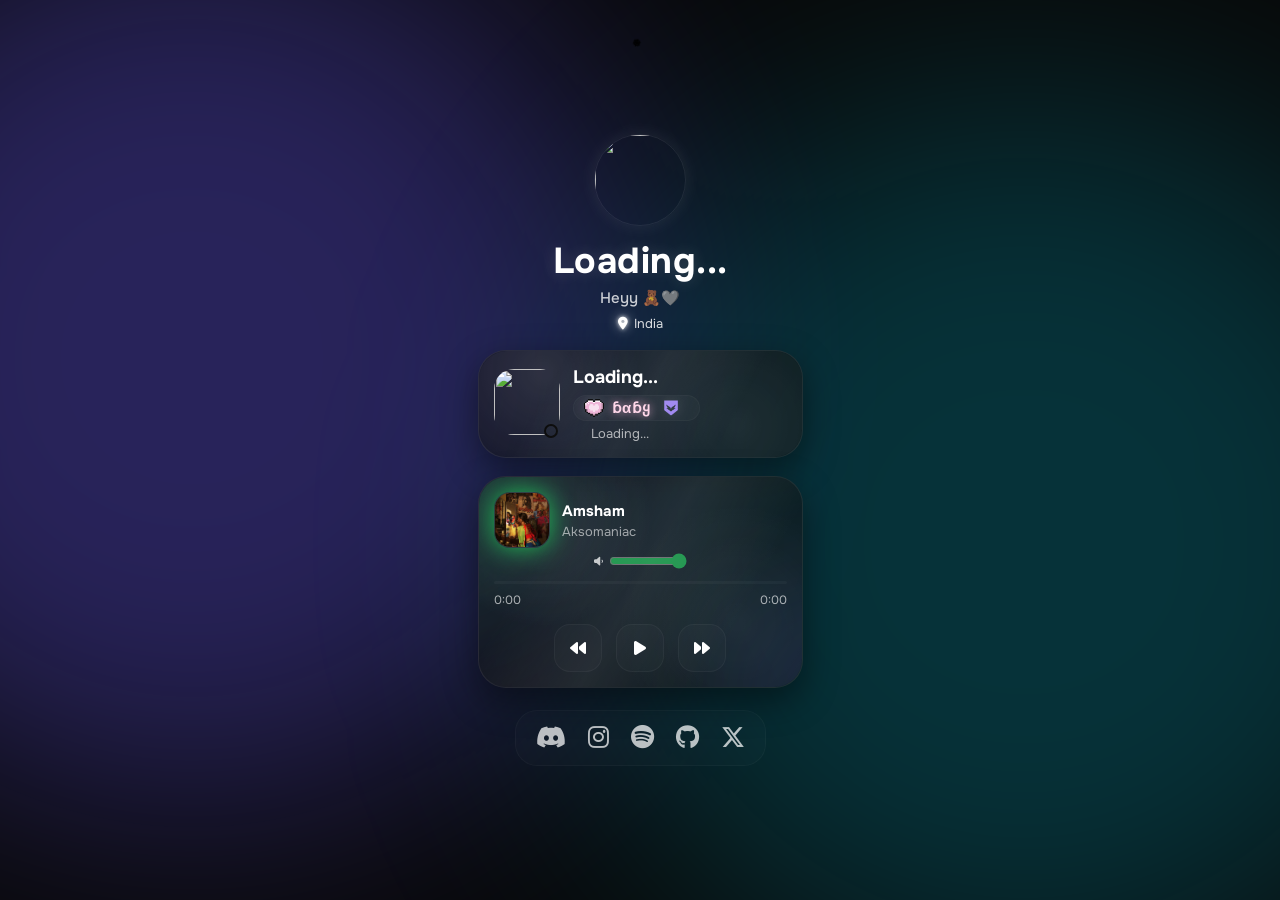
==== index.html @ afe227e6 "Update index.html" ====
<!DOCTYPE html>
<html lang="en">

<head>

<meta charset="UTF-8">

<meta name="viewport"
content="width=device-width, initial-scale=1.0">

<title>Notiee</title>

<link href="https://fonts.googleapis.com/css2?family=Onest:wght@300;400;500;600;700&display=swap" rel="stylesheet">

<link rel="stylesheet"
href="https://cdnjs.cloudflare.com/ajax/libs/font-awesome/6.5.2/css/all.min.css"/>

<style>

/* RESET */

*{
margin:0;
padding:0;
box-sizing:border-box;

font-family:'Onest',sans-serif;

cursor:url("https://r2.guns.lol/7db0ae3b-d0ae-4956-b99d-2abf9045267a.png") 16 16, auto !important;
}

/* BODY */

body{

height:100vh;

overflow:hidden;

display:flex;
justify-content:center;
align-items:center;

background:#080808;

position:relative;

color:white;

}

/* VIDEO */

.bg{

position:absolute;

width:100%;
height:100%;

object-fit:cover;

z-index:-5;

filter:
brightness(1);
contrast(1);
saturate(1.1);

transform:scale(1);

}

/* OVERLAY */

.overlay{

position:absolute;

inset:0;

background:
transparent;

z-index:-4;

}

/* SNOW */

.snow{

position:absolute;

width:100%;
height:100%;

overflow:hidden;

pointer-events:none;

z-index:-3;

}

/* PROFILE */

.profile{

display:flex;
flex-direction:column;
align-items:center;

text-align:center;

animation:fade 0.8s ease;

}

/* AVATAR */

.avatar-wrapper{

position:relative;

display:flex;
justify-content:center;
align-items:center;

}

.avatar{

width:92px;
height:92px;

border-radius:50%;

object-fit:cover;

border:
1px solid rgba(255,255,255,0.08);

box-shadow:
0 0 18px rgba(255,255,255,0.08);

animation:
float 4s ease infinite,
glow 3s ease infinite;

}

/* AVATAR DECORATION */

.avatar-decoration{

position:absolute;

width:145px;

pointer-events:none;

animation:
float 4s ease infinite;

}

/* USERNAME */

h1{

margin-top:12px;

font-size:36px;

font-weight:700;

letter-spacing:0.5px;

text-shadow:
0 0 16px rgba(255,255,255,0.16);

}

/* BIO */

.bio{

margin-top:4px;

font-size:15px;

opacity:0.78;

font-weight:500;

}

/* Location */
.location{
    margin-top:7px;
    font-size:13px;
    display:flex;
    align-items:center;
    justify-content:center;
    gap:6px;
    color:rgba(255,255,255,.85);
}

/* Location icon glow */
.location i{
    color:#ffffff;
    filter:
        drop-shadow(0 0 2px rgba(255,255,255,.8))
        drop-shadow(0 0 6px rgba(255,255,255,.45));
    animation:locationGlow 2.5s ease-in-out infinite;
}
/* GLASS */

.glass{
    margin-top:18px;
    width:325px;
    padding:15px;

    border-radius:28px;

    background: rgba(20,20,20,.55);
border:1px solid rgba(255,255,255,.08);
box-shadow:0 12px 35px rgba(0,0,0,.45);
    transition:.3s ease;
    position:relative;
    overflow:hidden;
}

.glass:hover{
    border-color:rgba(255,255,255,.25);
    background:rgba(255,255,255,.03);
}
/* DISCORD */

.discord{

display:flex;
align-items:center;

gap:13px;

}

/* DISCORD AVATAR */

.discord-avatar-wrap{

position:relative;

}

.discord-avatar-wrap img{

width:66px;
height:66px;

border-radius:20px;

object-fit:cover;

}

/* ONLINE */

.online-dot{

position:absolute;

bottom:2px;
right:2px;

width:14px;
height:14px;

border-radius:50%;

border:
2px solid #080808;

transition:0.3s ease;

}

/* INFO */

.discord-info{

display:flex;
flex-direction:column;

gap:4px;

text-align:left;

}

/* TOP */

.top-line{

display:flex;
align-items:center;

gap:7px;

flex-wrap:wrap;

}

/* USER */

#discordName{

font-size:18px;

font-weight:700;

}

/* STATUS */

#discordStatus{

font-size:13px;

opacity:0.65;

}

/* TAG */

.guild-pill{

display:flex;
align-items:center;
justify-content:center;

height:26px;

padding:
0 10px;

border-radius:999px;

background:
rgba(255,255,255,0.025);

border:
1px solid rgba(255,255,255,0.03);

overflow:hidden;

text-decoration:none;

transition:0.25s ease;

}

.guild-pill:hover{

transform:
translateY(-2px)
scale(1.03);

background:
rgba(255,255,255,0.05);

}

#cursorGlow{
position:fixed;
width:250px;
height:250px;
border-radius:50%;
background:radial-gradient(circle, rgba(255,255,255,.12), transparent 70%);
pointer-events:none;
transform:translate(-50%,-50%);
filter:blur(40px);
z-index:0;
}

/* PNG */

.guild-heart{

height:20px;

width:auto;

object-fit:contain;

filter:
drop-shadow(
0 0 6px rgba(255,255,255,0.14)
);

}

.heart-name{
margin-left:8px;
font-size:15px;
font-weight:600;
color:#ffd4e8;
letter-spacing:.5px;
text-shadow:0 0 10px rgba(255,180,220,.8);
}

/* BADGES */

.badges{

display:flex;
align-items:center;

gap:5px;

}

.badge{

width:18px;
height:18px;

object-fit:contain;

}

/* MUSIC */

.song{

display:flex;
align-items:center;

gap:12px;

}

/* COVER */

.song img{

width:56px;
height:56px;

border-radius:16px;

object-fit:cover;

border:
1px solid rgba(255,255,255,0.05);

}

/* SONG INFO */
.spotify-time{
    display:flex;
    justify-content:space-between;
    align-items:center;
    margin-top:8px;
    font-size:12px;
    color:rgba(255,255,255,.65);
}
.song-info{

text-align:left;

}

.song-info h4{

font-size:15px;

font-weight:700;

}

.song-info p{

font-size:13px;

opacity:0.58;

margin-top:2px;

}

/* AUDIO */

audio{

display:none;

}

/* PROGRESS */

.progress-container{

width:100%;

height:3px;

margin-top:14px;

border-radius:999px;

background:
rgba(255,255,255,0.03);

overflow:hidden;

}

.progress-bar{

width:0%;

height:100%;

background:
rgba(255,255,255,0.75);

border-radius:999px;

transition:0.1s linear;

}

/* BUTTONS */

.music-buttons{

display:flex;
justify-content:center;
align-items:center;

gap:14px;

margin-top:16px;

}

.music-buttons button{

width:48px;
height:48px;

border:none;

border-radius:16px;

background:
rgba(255,255,255,0.02);

border:
1px solid rgba(255,255,255,0.04);

color:white;

font-size:16px;

cursor:pointer;

transition:0.25s ease;

}

.music-buttons button:hover{

transform:
translateY(-2px);

background:
rgba(255,255,255,0.05);

}

/* SOCIALS */

.bottom-socials{

margin-top:22px;

padding:
12px 20px;

border-radius:22px;

background:
rgba(255,255,255,0.015);

border:
1px solid rgba(255,255,255,0.03);

display:flex;
justify-content:center;
align-items:center;

gap:22px;

}

.social{

font-size:24px;

color:white;

opacity:0.72;

transition:0.25s ease;

text-decoration:none;

}

.social:hover{

opacity:1;

transform:
translateY(-3px)
scale(1.05);

}
.aurora{
position:fixed;
inset:0;
z-index:-4;
overflow:hidden;
pointer-events:none;
}

.aurora::before,
.aurora::after{

content:"";

position:absolute;

width:70vw;
height:70vw;

border-radius:50%;

filter:blur(130px);

animation:auroraMove 16s ease-in-out infinite alternate;
}

.aurora::before{
background:#6b5cff55;
left:-20%;
top:-10%;
}

.aurora::after{
background:#00d9ff33;
right:-15%;
bottom:-10%;
animation-delay:8s;
}

@keyframes auroraMove{

0%{
transform:translate(0,0) scale(1);
}

100%{
transform:translate(200px,-120px) scale(1.3);
}

}
/* ANIMATIONS */

@keyframes locationGlow{
    0%,100%{
        filter:
            drop-shadow(0 0 2px rgba(255,255,255,.6))
            drop-shadow(0 0 5px rgba(255,255,255,.35));
    }

    50%{
        filter:
            drop-shadow(0 0 5px rgba(255,255,255,.9))
            drop-shadow(0 0 10px rgba(255,255,255,.6));
    }
}

@keyframes fade{

from{
opacity:0;
transform:translateY(20px);
}

to{
opacity:1;
transform:translateY(0px);
}

}

@keyframes float{

0%{
transform:translateY(0px);
}

50%{
transform:translateY(-3px);
}

100%{
transform:translateY(0px);
}

}

@keyframes glow{

0%{
box-shadow:
0 0 12px rgba(255,255,255,0.05);
}

50%{
box-shadow:
0 0 24px rgba(255,255,255,0.10);
}

100%{
box-shadow:
0 0 12px rgba(255,255,255,0.05);
}

}

@keyframes fall{

0%{
transform:translateY(-10vh);
}

100%{
transform:translateY(110vh);
}

}


/* Discord status icon fix */
#discordStatus{
display:flex;
align-items:center;
gap:6px;
}
.status-icon{
width:12px;
height:12px;
border-radius:50%;
position:relative;
display:inline-block;
flex-shrink:0;
}
.status-icon.dnd{
background:#ED4245;
}
.status-icon.dnd::after{
content:"";
position:absolute;
left:2px;
right:2px;
top:50%;
height:2px;
background:#fff;
transform:translateY(-50%);
border-radius:2px;
}
.spotify-header{
    display:none;
    align-items:center;
    gap:6px;
    margin:0 0 10px 0;
    color:#F2F3F5;
    font-size:14px;
    font-weight:600;
    width:100%;
}
.spotify-logo{
    width:14px;
    height:14px;
    color:#B5BAC1;
    margin-left:2px;
}

.player-aurora{position:absolute;inset:-35%;pointer-events:none;z-index:0;filter:blur(60px);opacity:.35;animation:auroraFloat 10s ease-in-out infinite alternate}.player-aurora::before,.player-aurora::after{content:"";position:absolute;width:220px;height:220px;border-radius:50%}.player-aurora::before{top:-30px;left:-40px;background:#1DB95455}.player-aurora::after{bottom:-40px;right:-30px;background:#6B5CFF55}@keyframes auroraFloat{from{transform:translate(-20px,-10px) scale(1)}to{transform:translate(20px,15px) scale(1.2)}}.spotify-header,.song,.progress-container,.spotify-time,.music-buttons{position:relative;z-index:2}

:root{
    --accent:#1DB954;
}
.progress-bar{
    background:var(--accent);
    box-shadow:0 0 15px var(--accent);
}

.spotify-header{
    color:var(--accent);
}

.spotify-logo{
    color:var(--accent);
}

.player-aurora::before{
    background:color-mix(in srgb,var(--accent) 60%,transparent);
}

.song img{
    box-shadow:0 0 25px var(--accent);
}

.music-buttons button:hover{
    border-color:var(--accent);
    box-shadow:0 0 18px var(--accent);
}
.glass{
    position:relative;
    overflow:hidden;
    backdrop-filter: none;
-webkit-backdrop-filter: none;
}
.glass::before{
    content:"";
    position:absolute;
    inset:0;
    pointer-events:none;
    border-radius:inherit;
    background:
        radial-gradient(circle at 20% 20%, rgba(255,255,255,.12), transparent 35%),
        radial-gradient(circle at 80% 70%, rgba(255,255,255,.08), transparent 40%);
    mix-blend-mode:screen;
    opacity:.8;
}

.glass::after{
    content:"";
    position:absolute;
    inset:-40%;
    pointer-events:none;
    background:linear-gradient(
        120deg,
        transparent 35%,
        rgba(255,255,255,.08) 50%,
        transparent 65%
    );
    animation:glassFlow 8s linear infinite;
}

@keyframes glassFlow{
    from{
        transform:translateX(-35%) rotate(8deg);
    }
    to{
        transform:translateX(35%) rotate(8deg);
    }
}



/* Compact working volume control */
.mini-volume{
    width:105px;
    margin:7px auto 2px;
    display:flex;
    align-items:center;
    justify-content:center;
    gap:6px;
    opacity:.75;
}
.mini-volume i{font-size:10px;}
#volumeControl{
    width:78px;
    height:12px;
    padding:0;
    margin:0;
    accent-color:var(--accent);
    cursor:pointer;
}
</style>

</head>

<body>

<!-- VIDEO -->

<video autoplay muted loop class="bg">

<source src="background.mp4" type="video/mp4">

</video>

<div class="overlay"></div>
<div class="aurora"></div>

<!-- SNOW -->

<div class="snow"></div>

<!-- PROFILE -->

<div class="profile">

<!-- AVATAR -->

<div class="avatar-wrapper">

<img
class="avatar"
src="pfp.jpg"
/>

<img
id="avatarDecoration"
class="avatar-decoration"
/>

</div>

<!-- USERNAME -->

<h1 id="mainUsername">

Loading...

</h1>

<!-- BIO -->

<p class="bio">

Heyy 🧸🩶

</p>

<!-- LOCATION -->

<div class="location">

<i class="fa-solid fa-location-dot"></i>

India

</div>

<!-- DISCORD -->

<div class="glass">

<div class="discord">

<div class="discord-avatar-wrap">

<img
id="discordAvatar"
src="pfp.jpg"
/>

<div class="online-dot"></div>

</div>

<div class="discord-info">

<div class="top-line">

<h3 id="discordName">

Loading...

</h3>

<a
href="https://discord.gg/UW7VcVCvn9"
target="_blank"
class="guild-pill">

<img
src="ɓαɓყ.png"
class="guild-heart"
/>

<span class="heart-name">ɓαɓყ</span>

<img
src="hyper.png"
class="guild-heart"
style="margin-left:10px;"
/>

<span class="heart-name"></span>

</a>

<div
class="badges"
id="discordBadges">

</div>

</div>

<p id="discordStatus"><span class="status-icon"></span><span class="status-text">Loading...</span></p>

</div>

</div>

</div>

<!-- MUSIC -->

<div class="glass">
    
<div class="player-aurora"></div>
<div class="spotify-header" id="spotifyHeader">
    <span>Listening to Spotify</span>
    <i class="fa-brands fa-spotify spotify-logo"></i>
</div>
<div class="song">

<img
id="songCover"
src="cover1.jpg"
/>

<div class="song-info">

<h4 id="songTitle">

After Dark

</h4>

<p id="songArtist">

Mr.Kitty

</p>

</div>

</div>

<audio id="audioPlayer"></audio>

<div class="mini-volume">
    <i class="fa-solid fa-volume-low" aria-hidden="true"></i>
    <input id="volumeControl" type="range" min="0" max="1" step="0.01" value="1" aria-label="Volume">
</div>

<div class="progress-container">
    <div class="progress-bar" id="progressBar"></div>
</div>

<div class="spotify-time">
    <span id="elapsed">0:00</span>
    <span id="duration">0:00</span>
</div>

<div class="music-buttons">

<button onclick="prevSong()" aria-label="Previous song">
<i class="fa-solid fa-backward"></i>
</button>

<button id="playBtn" onclick="togglePlay()" aria-label="Play or pause">
<i class="fa-solid fa-play"></i>
</button>

<button onclick="nextSong()" aria-label="Next song">
<i class="fa-solid fa-forward"></i>
</button>

</div>



</div>

<!-- SOCIALS -->

<div class="bottom-socials">

<a href="https://discord.gg/UW7VcVCvn9" class="social">
<i class="fa-brands fa-discord"></i>
</a>

<a href="#" class="social">
<i class="fa-brands fa-instagram"></i>
</a>

<a href="#" class="social">
<i class="fa-brands fa-spotify"></i>
</a>

<a href="#" class="social">
<i class="fa-brands fa-github"></i>
</a>

<a href="#" class="social">
<i class="fa-brands fa-x-twitter"></i>
</a>

</div>

</div>

<script>

/* SNOW */
const container = document.querySelector(".snow");
const symbols = ["❅",];

function snowflake() {
    const flake = document.createElement("span");

    flake.textContent = symbols[Math.floor(Math.random() * symbols.length)];

    // Small snowflakes
    const size = Math.random() * 8 + 8; // 4–8px

    const startX = Math.random() * window.innerWidth;
    const duration = Math.random() * 5000 + 9000;
    const drift = (Math.random() - 0.5) * 90;

    flake.style.cssText = `
        position: fixed;
        left: ${startX}px;
        top: -20px;
        font-size: ${size}px;
        color: #000000;
        opacity: 1;
        text-shadow: 0 0 1px #000;
        pointer-events: none;
        user-select: none;
        will-change: transform;
        z-index: 9999;
    `;

    container.appendChild(flake);

    const start = performance.now();

    function animate(now) {
        const t = Math.min((now - start) / duration, 1);

        const y = t * (window.innerHeight + 40);
        const x = startX + Math.sin(t * Math.PI * 6) * 10 + drift * t;
        const rotate = t * 360;

        flake.style.transform =
            `translate3d(${x - startX}px, ${y}px, 0) rotate(${rotate}deg)`;

        if (t < 1) {
            requestAnimationFrame(animate);
        } else {
            flake.remove();
        }
    }

    requestAnimationFrame(animate);
}

setInterval(snowflake, 1000);


/* ===========================
   DISCORD / LANYARD
=========================== */

const userId = "1229664254118858842";

let spotifyInterval = null;

async function loadDiscord() {

    try {
   

        const res = await fetch(
            `https://api.lanyard.rest/v1/users/${userId}`
        );

        const json = await res.json();

        if (!json.success) return;

        const discord = json.data;

        /* Username */

        document.getElementById("discordName").textContent =
            discord.discord_user.username;

        document.getElementById("mainUsername").textContent =
            discord.discord_user.global_name ||
            discord.discord_user.username;

        /* Avatar */

        const avatar =
            `https://cdn.discordapp.com/avatars/${discord.discord_user.id}/${discord.discord_user.avatar}.png?size=512`;

        document.getElementById("discordAvatar").src = avatar;

        document.querySelector(".avatar").src = avatar;

        /* Avatar Decoration */

        const decoration =
            document.getElementById("avatarDecoration");

        if (discord.discord_user.avatar_decoration_data) {

            decoration.style.display = "block";

            decoration.src =
                `https://cdn.discordapp.com/avatar-decoration-presets/${discord.discord_user.avatar_decoration_data.asset}.png?size=240&passthrough=true`;

        } else {

            decoration.style.display = "none";

        }

        /* Status Icon */

        const icon =
            document.querySelector(".status-icon");

        icon.className = "status-icon";
        icon.style.background = "";

        switch (discord.discord_status) {

            case "online":
                icon.style.background = "#23A55A";
                break;

            case "idle":
                icon.style.background = "#F0B232";
                break;

            case "dnd":
                icon.classList.add("dnd");
                break;

            default:
                icon.style.background = "#80848E";

        }

        /* Profile Dot */

        const dot =
            document.querySelector(".online-dot");

        switch (discord.discord_status) {

            case "online":
                dot.style.background = "#23A55A";
                break;

            case "idle":
                dot.style.background = "#F0B232";
                break;

            case "dnd":
                dot.style.background = "#F23F43";
                break;

            default:
                dot.style.background = "#80848E";

        }

        /* Status Text */

        const status =
            document.querySelector(".status-text");

        const custom =
            discord.activities.find(a => a.type === 4);

        const activity =
            discord.activities.find(a => a.type !== 4);

        if (discord.listening_to_spotify) {

            

        } else if (custom?.state) {

            status.textContent =
                `${custom.emoji?.name || ""} ${custom.state}`;

        } else if (activity) {

            status.textContent =
                activity.details
                    ? `${activity.name} • ${activity.details}`
                    : activity.name;

        } else {

            switch (discord.discord_status) {

                case "online":
                    status.textContent = "Online";
                    break;

                case "idle":
                    status.textContent = "Idle";
                    break;

                case "dnd":
                    status.textContent = "Do Not Disturb";
                    break;

                default:
                    status.textContent = "Offline";

            }

        }

        /* Badges */

        const badges =
            document.getElementById("discordBadges");

        badges.innerHTML = "";

        function badge(url) {

            const img =
                document.createElement("img");

            img.className = "badge";
            img.src = url;

            badges.appendChild(img);

        }

        /* Spotify flag for Part 2 */

window.spotifyData =
    discord.listening_to_spotify
        ? discord.spotify
        : null;

if (window.spotifyData) {
   console.log(window.spotifyData);
   
    enableSpotify();
} else {
    restoreLocalSong();
}

} catch (err) {

    console.error(err);

}        
}
loadDiscord();

setInterval(loadDiscord, 5000);

/* SONGS */

const songs = [

{
    title: "Amsham",
    artist: "Aksomaniac",
    src: "Amsham ft. M.H.R, Bhumi, Circle Tone (Official Music Video) - Aksomaniac.mp3",
    cover: "Amsham.jpg"
},

{
    title:"Hola",
    artist:"MHR",
    src:"MHR, EFY & EMZIII - Hola (Official Music Video) - MHR MUSIC.mp3",
    cover:"Hola.jpg"
},

{
    title:"Zill",
    artist:"MHR",
    src:"MHR, Shafi Kollam & JOKER390P - ZILL (Official Lyric Video) - MHR MUSIC.mp3",
    cover:"Zill.jpg"
},

{
    title:"Majboor Cinematic",
    artist:"Zoha Waseem",
    src:"Majboor Cinematic - Full Version  Zoha Waseem  Shreya Ghoshal  DJ Sumit Rajwanshi - DJ Sumit Rajwanshi.mp3",
    cover:"Majboor Cinematic.jpg"
},

{
    title:"Banjar",
    artist:"Krtin kay",
    src:"Banjar.mp3",
    cover:"Banjar.jpg"
},

{
    title:"Reha",
    artist:"Vanshh",
    src:"Reha - Vanshh (Official Lyric Visualizer) - Vanshh.mp3",
    cover:"Reha.jpg"
},

{
    title:"ჩუბინა",
    artist:"East Duo",
    src:"ჩუბინა.mp3",
    cover:"ჩუბინა.jpg"
},
];

let currentSong = 0;

const audio =
document.getElementById(
"audioPlayer"
);

const volumeControl = document.getElementById("volumeControl");
audio.volume = 1;

volumeControl.addEventListener("input", () => {
    audio.volume = Number(volumeControl.value);
});


const songTitle =
document.getElementById(
"songTitle"
);

const songArtist =
document.getElementById(
"songArtist"
);

const songCover =
document.getElementById(
"songCover"
);

const playBtn =
document.getElementById(
"playBtn"
);

const progressBar =
document.getElementById(
"progressBar"
);

/* LOAD SONG */

function loadSong(index){

    currentSong = index;

    audio.src = songs[index].src;

    songTitle.textContent = songs[index].title;

    songArtist.textContent = songs[index].artist;

    songCover.src = songs[index].cover;

    audio.load();

    progressBar.style.width = "0%";

}
/* ===========================
   SPOTIFY PLAYER
=========================== */

const localMusic = {
    title: "",
    artist: "",
    cover: ""
};

function rememberLocalSong() {

    localMusic.title = songTitle.innerText;
    localMusic.artist = songArtist.innerText;
    localMusic.cover = songCover.src;


}
rememberLocalSong();
function restoreLocalSong(){
document.documentElement.style.setProperty(
    "--accent",
    "#1DB954"
);
    clearInterval(spotifyInterval);

    loadSong(currentSong);

    document.getElementById("elapsed").textContent = "0:00";

    document.getElementById("duration").textContent = "0:00";

}
async function updateTheme(imageUrl){

    const img = new Image();
    img.crossOrigin = "anonymous";
    img.src = imageUrl;

    img.onload = () => {

        const canvas = document.createElement("canvas");
        const ctx = canvas.getContext("2d");

        canvas.width = 50;
        canvas.height = 50;

        ctx.drawImage(img,0,0,50,50);

        const pixels = ctx.getImageData(0,0,50,50).data;

        let r=0,g=0,b=0,count=0;

        for(let i=0;i<pixels.length;i+=4){
            r+=pixels[i];
            g+=pixels[i+1];
            b+=pixels[i+2];
            count++;
        }

        r=Math.round(r/count);
        g=Math.round(g/count);
        b=Math.round(b/count);

        document.documentElement.style.setProperty(
            "--accent",
            `rgb(${r},${g},${b})`
        );

    };

}

function enableSpotify(){

    if(!window.spotifyData){
        restoreLocalSong();
        return;
    }

    clearInterval(spotifyInterval);

    songTitle.textContent = window.spotifyData.song;

    songArtist.textContent = window.spotifyData.artist;

    songCover.src =
    window.spotifyData.album_art_url ||
    `https://i.scdn.co/image/${window.spotifyData.album_art}`;
    updateTheme(songCover.src);
    const start = window.spotifyData.timestamps.start;
    const end = window.spotifyData.timestamps.end;

    function format(ms){
        const sec = Math.floor(ms / 1000);
        const min = Math.floor(sec / 60);
        return `${min}:${String(sec % 60).padStart(2,"0")}`;
    }

    function update(){

        const now = Date.now();

        const elapsed = Math.max(0, now - start);
        const total = end - start;

        const percent = Math.min((elapsed / total) * 100, 100);

        progressBar.style.width = percent + "%";

        document.getElementById("elapsed").textContent =
            format(elapsed);

        document.getElementById("duration").textContent =
            format(total);
    }

    update();

    spotifyInterval = setInterval(update, 1000);

}
/* PLAY */

async function togglePlay(){

try{

if(audio.paused){

await audio.play();

playBtn.innerHTML =
'<i class="fa-solid fa-pause"></i>';

}else{

audio.pause();

playBtn.innerHTML =
'<i class="fa-solid fa-play"></i>';

}

}catch(err){

console.log(err);

}

}

/* NEXT */

async function nextSong(){

currentSong++;

if(currentSong >= songs.length){

currentSong = 0;

}

loadSong(currentSong);

await audio.play();

playBtn.innerHTML =
'<i class="fa-solid fa-pause"></i>';

}

/* PREV */

async function prevSong(){

currentSong--;

if(currentSong < 0){

currentSong =
songs.length - 1;

}

loadSong(currentSong);

await audio.play();

playBtn.innerHTML =
'<i class="fa-solid fa-pause"></i>';

}

/* AUTO NEXT */

audio.addEventListener(
"ended",
nextSong
);

/* PROGRESS */

audio.addEventListener(
"timeupdate",
()=>{

if(audio.duration){

const progress =
(audio.currentTime /
audio.duration) * 100;

progressBar.style.width =
progress + "%";

}

});


/* START */

loadSong(currentSong);

/* Cursor Glow */

const glow = document.getElementById("cursorGlow");

document.addEventListener("mousemove", (e) => {
    glow.style.left = e.clientX + "px";
    glow.style.top = e.clientY + "px";
});
document.querySelectorAll(".glass").forEach(card=>{

    card.addEventListener("mousemove",e=>{

        const rect=card.getBoundingClientRect();

        const x=((e.clientX-rect.left)/rect.width-.5)*8;
        const y=((e.clientY-rect.top)/rect.height-.5)*8;

        card.style.transform=
            `perspective(900px)
             rotateX(${-y}deg)
             rotateY(${x}deg)
             translateY(-2px)`;

    });

    card.addEventListener("mouseleave",()=>{

        card.style.transform=
            "perspective(900px) rotateX(0) rotateY(0)";

    });

});

</script>


</body>
</html>
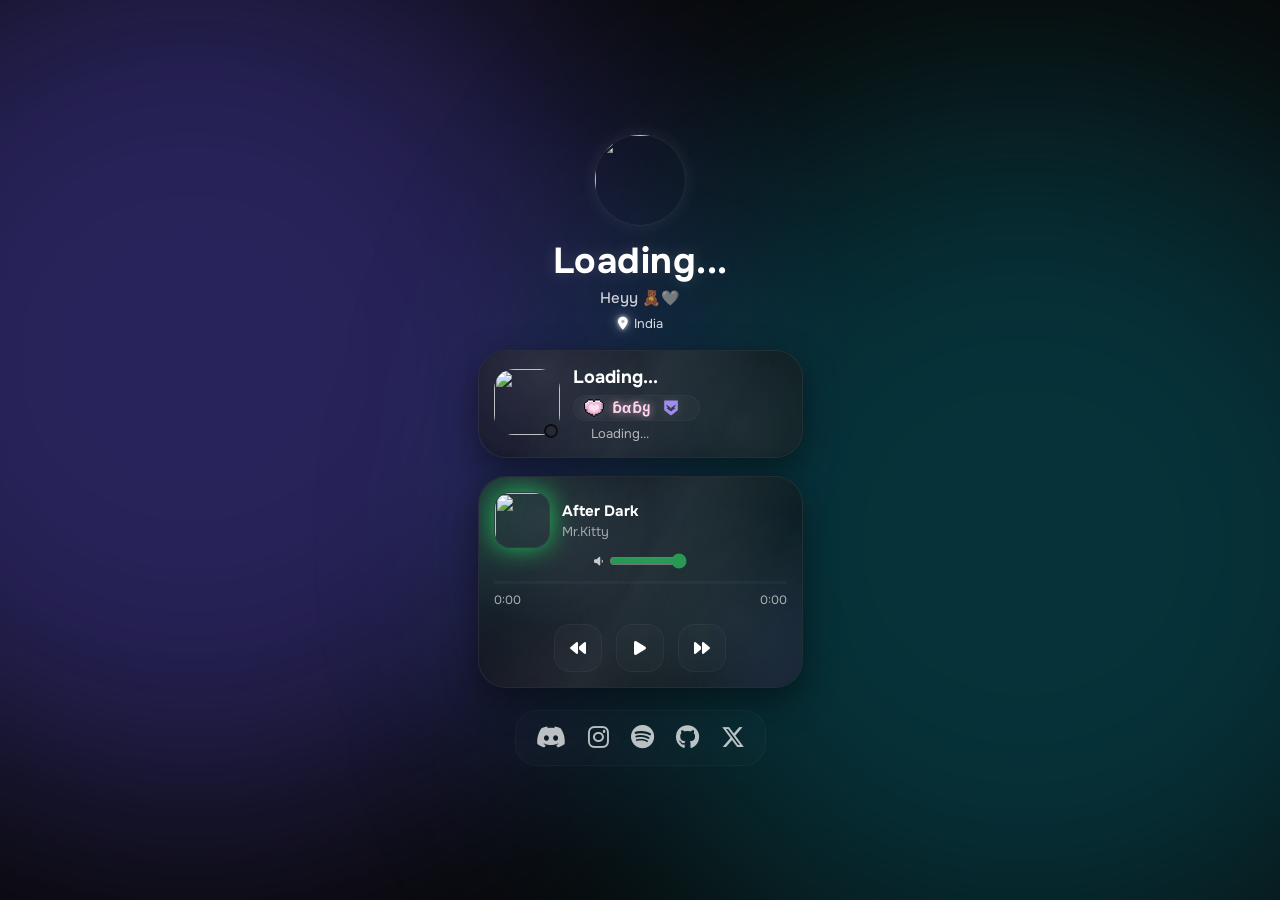
==== commit ea0a6fb8: "Rename index_music_player_7_songs_spotify_fixed.html to index.html" ====
--- a/index.html
+++ b/index.html
@@ -1393,339 +1393,269 @@
 const songs = [
 
 {
-    title: "Amsham",
-    artist: "Aksomaniac",
-    src: "Amsham ft. M.H.R, Bhumi, Circle Tone (Official Music Video) - Aksomaniac.mp3",
-    cover: "Amsham.jpg"
+    title:"After Dark",
+    artist:"Mr.Kitty",
+    src:"music1.mp3",
+    cover:"cover1.jpg"
 },
 
 {
-    title:"Hola",
-    artist:"MHR",
-    src:"MHR, EFY & EMZIII - Hola (Official Music Video) - MHR MUSIC.mp3",
-    cover:"Hola.jpg"
+    title:"Snowfall",
+    artist:"Øneheart",
+    src:"music2.mp3",
+    cover:"cover2.jpg"
 },
 
 {
-    title:"Zill",
-    artist:"MHR",
-    src:"MHR, Shafi Kollam & JOKER390P - ZILL (Official Lyric Video) - MHR MUSIC.mp3",
-    cover:"Zill.jpg"
+    title:"Resonance",
+    artist:"HOME",
+    src:"music3.mp3",
+    cover:"cover3.jpg"
 },
 
 {
-    title:"Majboor Cinematic",
-    artist:"Zoha Waseem",
-    src:"Majboor Cinematic - Full Version  Zoha Waseem  Shreya Ghoshal  DJ Sumit Rajwanshi - DJ Sumit Rajwanshi.mp3",
-    cover:"Majboor Cinematic.jpg"
+    title:"Song 4",
+    artist:"Artist Name",
+    src:"music4.mp3",
+    cover:"cover4.jpg"
 },
 
 {
-    title:"Banjar",
-    artist:"Krtin kay",
-    src:"Banjar.mp3",
-    cover:"Banjar.jpg"
+    title:"Song 5",
+    artist:"Artist Name",
+    src:"music5.mp3",
+    cover:"cover5.jpg"
 },
 
 {
-    title:"Reha",
-    artist:"Vanshh",
-    src:"Reha - Vanshh (Official Lyric Visualizer) - Vanshh.mp3",
-    cover:"Reha.jpg"
+    title:"Song 6",
+    artist:"Artist Name",
+    src:"music6.mp3",
+    cover:"cover6.jpg"
 },
 
 {
-    title:"ჩუბინა",
-    artist:"East Duo",
-    src:"ჩუბინა.mp3",
-    cover:"ჩუბინა.jpg"
-},
+    title:"Song 7",
+    artist:"Artist Name",
+    src:"music7.mp3",
+    cover:"cover7.jpg"
+}
+
 ];
 
 let currentSong = 0;
-
-const audio =
-document.getElementById(
-"audioPlayer"
-);
-
-const volumeControl = document.getElementById("volumeControl");
-audio.volume = 1;
-
-volumeControl.addEventListener("input", () => {
-    audio.volume = Number(volumeControl.value);
+let spotifyInterval = null;
+let spotifyActive = false;
+
+const audio = document.getElementById("audioPlayer");
+const songTitle = document.getElementById("songTitle");
+const songArtist = document.getElementById("songArtist");
+const songCover = document.getElementById("songCover");
+const playBtn = document.getElementById("playBtn");
+const progressBar = document.getElementById("progressBar");
+const progressContainer = document.querySelector(".progress-container");
+const elapsedEl = document.getElementById("elapsed");
+const durationEl = document.getElementById("duration");
+const spotifyHeader = document.getElementById("spotifyHeader");
+
+audio.preload = "metadata";
+
+function formatTime(seconds){
+    if(!Number.isFinite(seconds) || seconds < 0) return "0:00";
+    const m = Math.floor(seconds / 60);
+    const s = Math.floor(seconds % 60).toString().padStart(2, "0");
+    return `${m}:${s}`;
+}
+
+function loadSong(index){
+    if(!songs[index]) return;
+
+    currentSong = index;
+    const song = songs[index];
+
+    audio.pause();
+    audio.src = song.src;
+    audio.load();
+
+    songTitle.textContent = song.title;
+    songArtist.textContent = song.artist;
+    songCover.src = song.cover;
+
+    progressBar.style.width = "0%";
+    elapsedEl.textContent = "0:00";
+    durationEl.textContent = "0:00";
+    playBtn.innerHTML = '<i class="fa-solid fa-play"></i>';
+
+    if(typeof updateTheme === "function"){
+        updateTheme(song.cover);
+    }
+}
+
+async function playCurrentSong(){
+    if(spotifyActive) return;
+
+    try{
+        await audio.play();
+    }catch(err){
+        console.error("Local audio playback error:", err);
+    }
+}
+
+async function togglePlay(){
+    if(spotifyActive) return;
+
+    if(audio.paused){
+        await playCurrentSong();
+    }else{
+        audio.pause();
+    }
+}
+
+async function nextSong(){
+    if(spotifyActive) return;
+
+    currentSong = (currentSong + 1) % songs.length;
+    loadSong(currentSong);
+    await playCurrentSong();
+}
+
+async function prevSong(){
+    if(spotifyActive) return;
+
+    currentSong = (currentSong - 1 + songs.length) % songs.length;
+    loadSong(currentSong);
+    await playCurrentSong();
+}
+
+audio.addEventListener("play", ()=>{
+    if(!spotifyActive){
+        playBtn.innerHTML = '<i class="fa-solid fa-pause"></i>';
+    }
 });
 
-
-const songTitle =
-document.getElementById(
-"songTitle"
-);
-
-const songArtist =
-document.getElementById(
-"songArtist"
-);
-
-const songCover =
-document.getElementById(
-"songCover"
-);
-
-const playBtn =
-document.getElementById(
-"playBtn"
-);
-
-const progressBar =
-document.getElementById(
-"progressBar"
-);
-
-/* LOAD SONG */
-
-function loadSong(index){
-
-    currentSong = index;
-
-    audio.src = songs[index].src;
-
-    songTitle.textContent = songs[index].title;
-
-    songArtist.textContent = songs[index].artist;
-
-    songCover.src = songs[index].cover;
-
-    audio.load();
-
-    progressBar.style.width = "0%";
-
-}
+audio.addEventListener("pause", ()=>{
+    playBtn.innerHTML = '<i class="fa-solid fa-play"></i>';
+});
+
+audio.addEventListener("ended", ()=>{
+    if(!spotifyActive) nextSong();
+});
+
+audio.addEventListener("loadedmetadata", ()=>{
+    if(!spotifyActive && Number.isFinite(audio.duration)){
+        durationEl.textContent = formatTime(audio.duration);
+    }
+});
+
+audio.addEventListener("timeupdate", ()=>{
+    if(spotifyActive) return;
+    if(!Number.isFinite(audio.duration) || audio.duration <= 0) return;
+
+    progressBar.style.width =
+        `${(audio.currentTime / audio.duration) * 100}%`;
+
+    elapsedEl.textContent = formatTime(audio.currentTime);
+});
+
+audio.addEventListener("error", ()=>{
+    if(!spotifyActive){
+        console.error("Could not load:", songs[currentSong]?.src);
+        playBtn.innerHTML = '<i class="fa-solid fa-play"></i>';
+    }
+});
+
+if(progressContainer){
+    progressContainer.addEventListener("click", (e)=>{
+        if(spotifyActive) return;
+        if(!Number.isFinite(audio.duration) || audio.duration <= 0) return;
+
+        const rect = progressContainer.getBoundingClientRect();
+        const ratio = Math.max(
+            0,
+            Math.min(1, (e.clientX - rect.left) / rect.width)
+        );
+
+        audio.currentTime = ratio * audio.duration;
+    });
+}
+
 /* ===========================
-   SPOTIFY PLAYER
-=========================== */
-
-const localMusic = {
-    title: "",
-    artist: "",
-    cover: ""
-};
-
-function rememberLocalSong() {
-
-    localMusic.title = songTitle.innerText;
-    localMusic.artist = songArtist.innerText;
-    localMusic.cover = songCover.src;
-
-
-}
-rememberLocalSong();
-function restoreLocalSong(){
-document.documentElement.style.setProperty(
-    "--accent",
-    "#1DB954"
-);
-    clearInterval(spotifyInterval);
-
-    loadSong(currentSong);
-
-    document.getElementById("elapsed").textContent = "0:00";
-
-    document.getElementById("duration").textContent = "0:00";
-
-}
-async function updateTheme(imageUrl){
-
-    const img = new Image();
-    img.crossOrigin = "anonymous";
-    img.src = imageUrl;
-
-    img.onload = () => {
-
-        const canvas = document.createElement("canvas");
-        const ctx = canvas.getContext("2d");
-
-        canvas.width = 50;
-        canvas.height = 50;
-
-        ctx.drawImage(img,0,0,50,50);
-
-        const pixels = ctx.getImageData(0,0,50,50).data;
-
-        let r=0,g=0,b=0,count=0;
-
-        for(let i=0;i<pixels.length;i+=4){
-            r+=pixels[i];
-            g+=pixels[i+1];
-            b+=pixels[i+2];
-            count++;
-        }
-
-        r=Math.round(r/count);
-        g=Math.round(g/count);
-        b=Math.round(b/count);
-
-        document.documentElement.style.setProperty(
-            "--accent",
-            `rgb(${r},${g},${b})`
-        );
-
-    };
-
+   DISCORD SPOTIFY STATUS
+   =========================== */
+
+function showSpotifyHeader(show){
+    if(!spotifyHeader) return;
+    spotifyHeader.style.display = show ? "flex" : "none";
 }
 
 function enableSpotify(){
-
     if(!window.spotifyData){
         restoreLocalSong();
         return;
     }
 
+    spotifyActive = true;
+    audio.pause();
     clearInterval(spotifyInterval);
-
-    songTitle.textContent = window.spotifyData.song;
-
-    songArtist.textContent = window.spotifyData.artist;
-
-    songCover.src =
-    window.spotifyData.album_art_url ||
-    `https://i.scdn.co/image/${window.spotifyData.album_art}`;
-    updateTheme(songCover.src);
-    const start = window.spotifyData.timestamps.start;
-    const end = window.spotifyData.timestamps.end;
-
-    function format(ms){
-        const sec = Math.floor(ms / 1000);
-        const min = Math.floor(sec / 60);
-        return `${min}:${String(sec % 60).padStart(2,"0")}`;
+    showSpotifyHeader(true);
+
+    const data = window.spotifyData;
+
+    songTitle.textContent = data.song || "Spotify";
+    songArtist.textContent = data.artist || "";
+
+    if(data.album_art_url){
+        songCover.src = data.album_art_url;
+    }else if(data.album_art){
+        songCover.src = `https://i.scdn.co/image/${data.album_art}`;
     }
 
-    function update(){
-
-        const now = Date.now();
-
-        const elapsed = Math.max(0, now - start);
-        const total = end - start;
-
-        const percent = Math.min((elapsed / total) * 100, 100);
-
-        progressBar.style.width = percent + "%";
-
-        document.getElementById("elapsed").textContent =
-            format(elapsed);
-
-        document.getElementById("duration").textContent =
-            format(total);
+    if(songCover.src) updateTheme(songCover.src);
+
+    const start = data.timestamps?.start;
+    const end = data.timestamps?.end;
+
+    function updateSpotifyProgress(){
+        if(!spotifyActive) return;
+
+        if(!start || !end){
+            elapsedEl.textContent = "0:00";
+            durationEl.textContent = "0:00";
+            progressBar.style.width = "0%";
+            return;
+        }
+
+        const total = Math.max(0, end - start);
+        const elapsed = Math.max(0, Math.min(Date.now() - start, total));
+        const percent = total > 0 ? (elapsed / total) * 100 : 0;
+
+        progressBar.style.width = `${percent}%`;
+        elapsedEl.textContent = formatTime(elapsed / 1000);
+        durationEl.textContent = formatTime(total / 1000);
     }
 
-    update();
-
-    spotifyInterval = setInterval(update, 1000);
-
-}
-/* PLAY */
-
-async function togglePlay(){
-
-try{
-
-if(audio.paused){
-
-await audio.play();
-
-playBtn.innerHTML =
-'<i class="fa-solid fa-pause"></i>';
-
-}else{
-
-audio.pause();
-
-playBtn.innerHTML =
-'<i class="fa-solid fa-play"></i>';
-
-}
-
-}catch(err){
-
-console.log(err);
-
-}
-
-}
-
-/* NEXT */
-
-async function nextSong(){
-
-currentSong++;
-
-if(currentSong >= songs.length){
-
-currentSong = 0;
-
-}
-
+    updateSpotifyProgress();
+    spotifyInterval = setInterval(updateSpotifyProgress, 1000);
+}
+
+function restoreLocalSong(){
+    spotifyActive = false;
+    clearInterval(spotifyInterval);
+    showSpotifyHeader(false);
+
+    loadSong(currentSong);
+}
+
+/* Initial local player */
 loadSong(currentSong);
 
-await audio.play();
-
-playBtn.innerHTML =
-'<i class="fa-solid fa-pause"></i>';
-
-}
-
-/* PREV */
-
-async function prevSong(){
-
-currentSong--;
-
-if(currentSong < 0){
-
-currentSong =
-songs.length - 1;
-
-}
-
-loadSong(currentSong);
-
-await audio.play();
-
-playBtn.innerHTML =
-'<i class="fa-solid fa-pause"></i>';
-
-}
-
-/* AUTO NEXT */
-
-audio.addEventListener(
-"ended",
-nextSong
-);
-
-/* PROGRESS */
-
-audio.addEventListener(
-"timeupdate",
-()=>{
-
-if(audio.duration){
-
-const progress =
-(audio.currentTime /
-audio.duration) * 100;
-
-progressBar.style.width =
-progress + "%";
-
-}
-
-});
-
-
-/* START */
-
-loadSong(currentSong);
+const volumeControl = document.getElementById("volumeControl");
+if(volumeControl){
+    audio.volume = Number(volumeControl.value);
+    volumeControl.addEventListener("input", ()=>{
+        audio.volume = Number(volumeControl.value);
+    });
+}
 
 /* Cursor Glow */
 
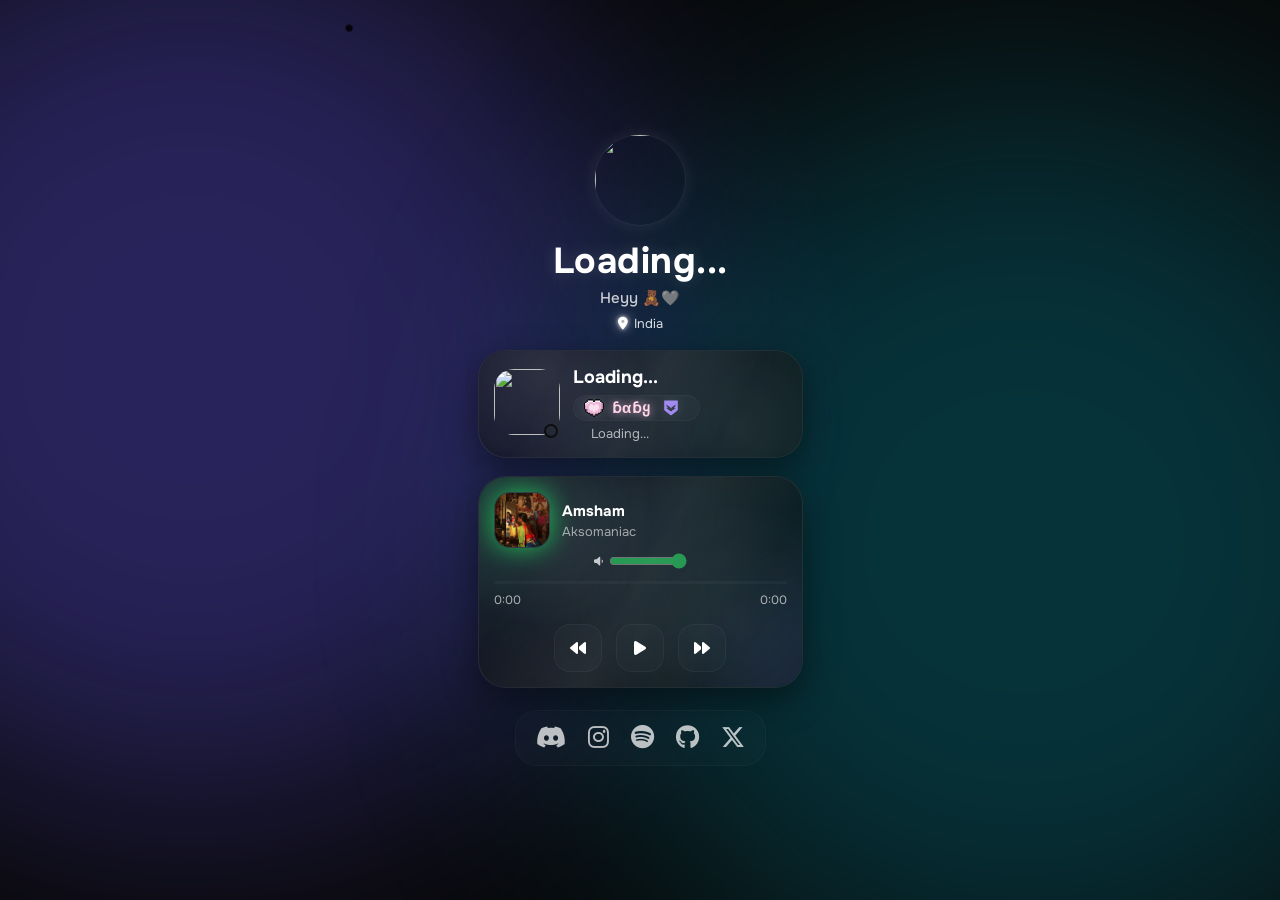
==== commit 7cab76bd: "Rename inde.html to index.html" ====
--- a/index.html
+++ b/index.html
@@ -1190,7 +1190,7 @@
 
 const userId = "1229664254118858842";
 
-let spotifyInterval = null;
+
 
 async function loadDiscord() {
 
@@ -1393,84 +1393,94 @@
 const songs = [
 
 {
-    title:"After Dark",
-    artist:"Mr.Kitty",
-    src:"music1.mp3",
-    cover:"cover1.jpg"
+    title: "Amsham",
+    artist: "Aksomaniac",
+    src: "Amsham ft. M.H.R, Bhumi, Circle Tone (Official Music Video) - Aksomaniac.mp3",
+    cover: "Amsham.jpg"
 },
 
 {
-    title:"Snowfall",
-    artist:"Øneheart",
-    src:"music2.mp3",
-    cover:"cover2.jpg"
+    title:"Hola",
+    artist:"MHR",
+    src:"MHR, EFY & EMZIII - Hola (Official Music Video) - MHR MUSIC.mp3",
+    cover:"Hola.jpg"
 },
 
 {
-    title:"Resonance",
-    artist:"HOME",
-    src:"music3.mp3",
-    cover:"cover3.jpg"
+    title:"Zill",
+    artist:"MHR",
+    src:"MHR, Shafi Kollam & JOKER390P - ZILL (Official Lyric Video) - MHR MUSIC.mp3",
+    cover:"Zill.jpg"
 },
 
 {
-    title:"Song 4",
-    artist:"Artist Name",
-    src:"music4.mp3",
-    cover:"cover4.jpg"
+    title:"Majboor Cinematic",
+    artist:"Zoha Waseem",
+    src:"Majboor Cinematic - Full Version  Zoha Waseem  Shreya Ghoshal  DJ Sumit Rajwanshi - DJ Sumit Rajwanshi.mp3",
+    cover:"Majboor Cinematic.jpg"
 },
 
 {
-    title:"Song 5",
-    artist:"Artist Name",
-    src:"music5.mp3",
-    cover:"cover5.jpg"
+    title:"Banjar",
+    artist:"Krtin kay",
+    src:"Banjar.mp3",
+    cover:"Banjar.jpg"
 },
 
 {
-    title:"Song 6",
-    artist:"Artist Name",
-    src:"music6.mp3",
-    cover:"cover6.jpg"
+    title:"Reha",
+    artist:"Vanshh",
+    src:"Reha - Vanshh (Official Lyric Visualizer) - Vanshh.mp3",
+    cover:"Reha.jpg"
 },
 
 {
-    title:"Song 7",
-    artist:"Artist Name",
-    src:"music7.mp3",
-    cover:"cover7.jpg"
-}
-
+    title:"ჩუბინა",
+    artist:"East Duo",
+    src:"ჩუბინა.mp3",
+    cover:"ჩუბინა.jpg"
+},
 ];
 
 let currentSong = 0;
+let spotifyActive = false;
 let spotifyInterval = null;
-let spotifyActive = false;
 
 const audio = document.getElementById("audioPlayer");
+const volumeControl = document.getElementById("volumeControl");
 const songTitle = document.getElementById("songTitle");
 const songArtist = document.getElementById("songArtist");
 const songCover = document.getElementById("songCover");
 const playBtn = document.getElementById("playBtn");
 const progressBar = document.getElementById("progressBar");
-const progressContainer = document.querySelector(".progress-container");
 const elapsedEl = document.getElementById("elapsed");
 const durationEl = document.getElementById("duration");
+const progressContainer = document.querySelector(".progress-container");
 const spotifyHeader = document.getElementById("spotifyHeader");
 
 audio.preload = "metadata";
-
-function formatTime(seconds){
-    if(!Number.isFinite(seconds) || seconds < 0) return "0:00";
-    const m = Math.floor(seconds / 60);
-    const s = Math.floor(seconds % 60).toString().padStart(2, "0");
-    return `${m}:${s}`;
-}
-
-function loadSong(index){
-    if(!songs[index]) return;
+audio.volume = 1;
+
+if (volumeControl) {
+    volumeControl.addEventListener("input", () => {
+        audio.volume = Number(volumeControl.value);
+    });
+}
+
+function formatTime(seconds) {
+    if (!Number.isFinite(seconds) || seconds < 0) return "0:00";
+    const minutes = Math.floor(seconds / 60);
+    const secs = Math.floor(seconds % 60).toString().padStart(2, "0");
+    return `${minutes}:${secs}`;
+}
+
+function loadSong(index) {
+    if (!songs[index]) return;
 
     currentSong = index;
+    spotifyActive = false;
+    clearInterval(spotifyInterval);
+
     const song = songs[index];
 
     audio.pause();
@@ -1486,110 +1496,107 @@
     durationEl.textContent = "0:00";
     playBtn.innerHTML = '<i class="fa-solid fa-play"></i>';
 
-    if(typeof updateTheme === "function"){
-        updateTheme(song.cover);
+    if (spotifyHeader) spotifyHeader.style.display = "none";
+
+    if (typeof updateTheme === "function") {
+        try { updateTheme(song.cover); } catch (e) {}
     }
 }
 
-async function playCurrentSong(){
-    if(spotifyActive) return;
-
-    try{
-        await audio.play();
-    }catch(err){
-        console.error("Local audio playback error:", err);
-    }
-}
-
-async function togglePlay(){
-    if(spotifyActive) return;
-
-    if(audio.paused){
-        await playCurrentSong();
-    }else{
+async function togglePlay() {
+    if (spotifyActive) return;
+
+    if (audio.paused) {
+        try {
+            await audio.play();
+        } catch (e) {
+            console.error("Audio playback failed:", e);
+        }
+    } else {
         audio.pause();
     }
 }
 
-async function nextSong(){
-    if(spotifyActive) return;
-
-    currentSong = (currentSong + 1) % songs.length;
-    loadSong(currentSong);
-    await playCurrentSong();
-}
-
-async function prevSong(){
-    if(spotifyActive) return;
-
-    currentSong = (currentSong - 1 + songs.length) % songs.length;
-    loadSong(currentSong);
-    await playCurrentSong();
-}
-
-audio.addEventListener("play", ()=>{
-    if(!spotifyActive){
+async function nextSong() {
+    if (spotifyActive) return;
+    loadSong((currentSong + 1) % songs.length);
+    try { await audio.play(); } catch (e) {}
+}
+
+async function prevSong() {
+    if (spotifyActive) return;
+    loadSong((currentSong - 1 + songs.length) % songs.length);
+    try { await audio.play(); } catch (e) {}
+}
+
+audio.addEventListener("play", () => {
+    if (!spotifyActive) {
         playBtn.innerHTML = '<i class="fa-solid fa-pause"></i>';
     }
 });
 
-audio.addEventListener("pause", ()=>{
-    playBtn.innerHTML = '<i class="fa-solid fa-play"></i>';
+audio.addEventListener("pause", () => {
+    if (!spotifyActive) {
+        playBtn.innerHTML = '<i class="fa-solid fa-play"></i>';
+    }
 });
 
-audio.addEventListener("ended", ()=>{
-    if(!spotifyActive) nextSong();
+audio.addEventListener("ended", () => {
+    if (!spotifyActive) nextSong();
 });
 
-audio.addEventListener("loadedmetadata", ()=>{
-    if(!spotifyActive && Number.isFinite(audio.duration)){
+audio.addEventListener("loadedmetadata", () => {
+    if (!spotifyActive && Number.isFinite(audio.duration)) {
         durationEl.textContent = formatTime(audio.duration);
     }
 });
 
-audio.addEventListener("timeupdate", ()=>{
-    if(spotifyActive) return;
-    if(!Number.isFinite(audio.duration) || audio.duration <= 0) return;
+audio.addEventListener("timeupdate", () => {
+    if (spotifyActive || !Number.isFinite(audio.duration) || audio.duration <= 0) return;
 
     progressBar.style.width =
         `${(audio.currentTime / audio.duration) * 100}%`;
-
     elapsedEl.textContent = formatTime(audio.currentTime);
 });
 
-audio.addEventListener("error", ()=>{
-    if(!spotifyActive){
-        console.error("Could not load:", songs[currentSong]?.src);
+audio.addEventListener("error", () => {
+    if (!spotifyActive) {
+        console.error("Could not load local song:", songs[currentSong]?.src);
         playBtn.innerHTML = '<i class="fa-solid fa-play"></i>';
     }
 });
 
-if(progressContainer){
-    progressContainer.addEventListener("click", (e)=>{
-        if(spotifyActive) return;
-        if(!Number.isFinite(audio.duration) || audio.duration <= 0) return;
+if (progressContainer) {
+    progressContainer.addEventListener("click", (e) => {
+        if (spotifyActive || !Number.isFinite(audio.duration) || audio.duration <= 0) return;
 
         const rect = progressContainer.getBoundingClientRect();
-        const ratio = Math.max(
-            0,
-            Math.min(1, (e.clientX - rect.left) / rect.width)
-        );
-
+        const ratio = Math.max(0, Math.min(1, (e.clientX - rect.left) / rect.width));
         audio.currentTime = ratio * audio.duration;
     });
 }
 
 /* ===========================
-   DISCORD SPOTIFY STATUS
+   SPOTIFY / DISCORD STATUS
    =========================== */
 
-function showSpotifyHeader(show){
-    if(!spotifyHeader) return;
-    spotifyHeader.style.display = show ? "flex" : "none";
-}
-
-function enableSpotify(){
-    if(!window.spotifyData){
+function restoreLocalSong() {
+    spotifyActive = false;
+    clearInterval(spotifyInterval);
+
+    if (spotifyHeader) spotifyHeader.style.display = "none";
+
+    // Stop any Spotify-only progress updates.
+    elapsedEl.textContent = "0:00";
+    durationEl.textContent = "0:00";
+
+    loadSong(currentSong);
+}
+
+function enableSpotify() {
+    const data = window.spotifyData;
+
+    if (!data) {
         restoreLocalSong();
         return;
     }
@@ -1597,28 +1604,25 @@
     spotifyActive = true;
     audio.pause();
     clearInterval(spotifyInterval);
-    showSpotifyHeader(true);
-
-    const data = window.spotifyData;
+
+    if (spotifyHeader) spotifyHeader.style.display = "flex";
 
     songTitle.textContent = data.song || "Spotify";
     songArtist.textContent = data.artist || "";
 
-    if(data.album_art_url){
+    if (data.album_art_url) {
         songCover.src = data.album_art_url;
-    }else if(data.album_art){
+    } else if (data.album_art) {
         songCover.src = `https://i.scdn.co/image/${data.album_art}`;
     }
 
-    if(songCover.src) updateTheme(songCover.src);
-
     const start = data.timestamps?.start;
     const end = data.timestamps?.end;
 
-    function updateSpotifyProgress(){
-        if(!spotifyActive) return;
-
-        if(!start || !end){
+    function updateSpotifyProgress() {
+        if (!spotifyActive) return;
+
+        if (!start || !end) {
             elapsedEl.textContent = "0:00";
             durationEl.textContent = "0:00";
             progressBar.style.width = "0%";
@@ -1638,24 +1642,8 @@
     spotifyInterval = setInterval(updateSpotifyProgress, 1000);
 }
 
-function restoreLocalSong(){
-    spotifyActive = false;
-    clearInterval(spotifyInterval);
-    showSpotifyHeader(false);
-
-    loadSong(currentSong);
-}
-
-/* Initial local player */
+/* Initial local song */
 loadSong(currentSong);
-
-const volumeControl = document.getElementById("volumeControl");
-if(volumeControl){
-    audio.volume = Number(volumeControl.value);
-    volumeControl.addEventListener("input", ()=>{
-        audio.volume = Number(volumeControl.value);
-    });
-}
 
 /* Cursor Glow */
 
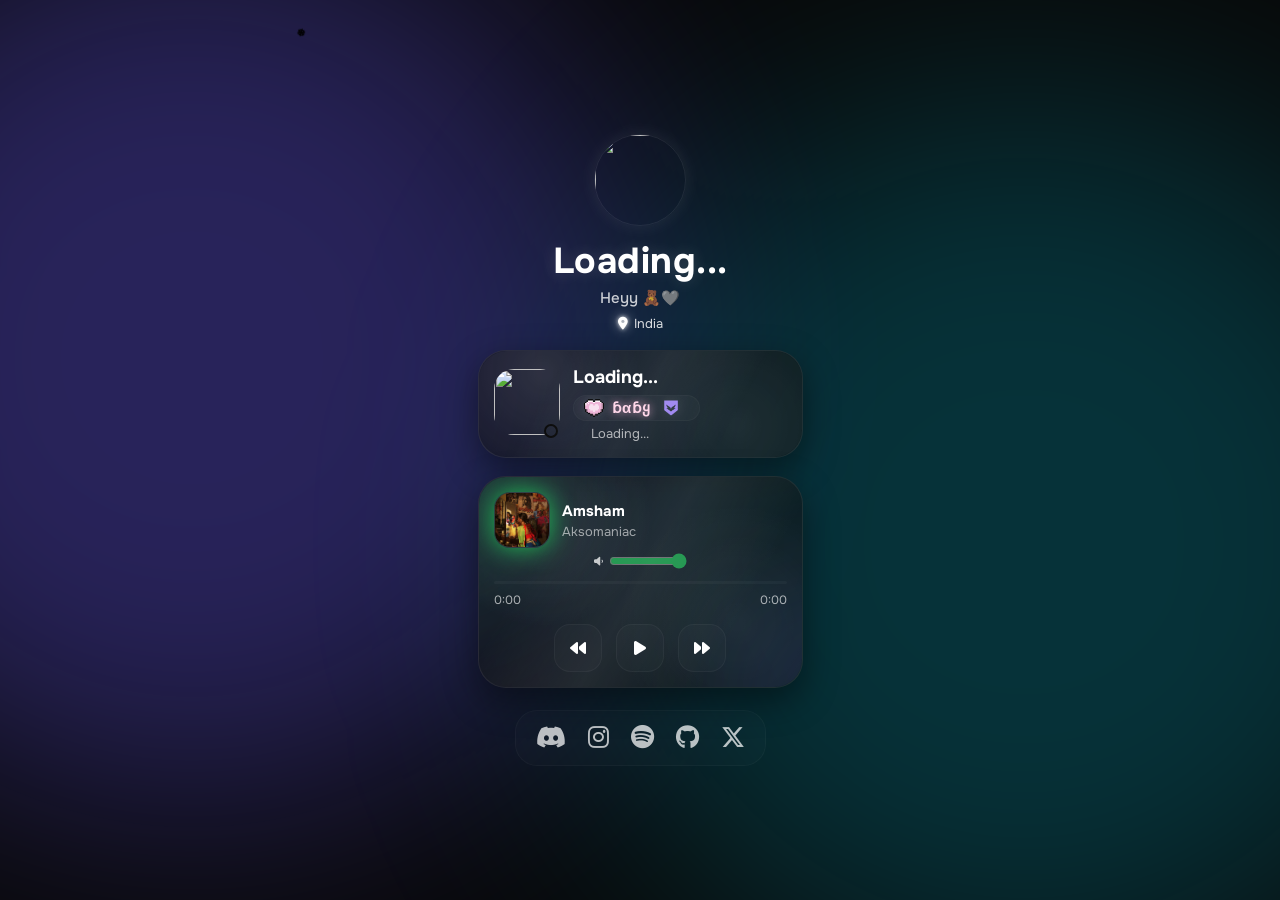
==== commit 3b8eb610: "Rename inde.html to index.html" ====
--- a/index.html
+++ b/index.html
@@ -1453,15 +1453,15 @@
 const songCover = document.getElementById("songCover");
 const playBtn = document.getElementById("playBtn");
 const progressBar = document.getElementById("progressBar");
+const progressContainer = document.querySelector(".progress-container");
 const elapsedEl = document.getElementById("elapsed");
 const durationEl = document.getElementById("duration");
-const progressContainer = document.querySelector(".progress-container");
 const spotifyHeader = document.getElementById("spotifyHeader");
 
-audio.preload = "metadata";
-audio.volume = 1;
+audio.preload = "auto";
 
 if (volumeControl) {
+    audio.volume = Number(volumeControl.value);
     volumeControl.addEventListener("input", () => {
         audio.volume = Number(volumeControl.value);
     });
@@ -1485,7 +1485,6 @@
 
     audio.pause();
     audio.src = song.src;
-    audio.load();
 
     songTitle.textContent = song.title;
     songArtist.textContent = song.artist;
@@ -1501,17 +1500,25 @@
     if (typeof updateTheme === "function") {
         try { updateTheme(song.cover); } catch (e) {}
     }
-}
-
-async function togglePlay() {
+
+    audio.load();
+}
+
+async function playCurrentSong() {
     if (spotifyActive) return;
 
+    try {
+        await audio.play();
+    } catch (error) {
+        console.error("Playback failed:", error);
+    }
+}
+
+function togglePlay() {
+    if (spotifyActive) return;
+
     if (audio.paused) {
-        try {
-            await audio.play();
-        } catch (e) {
-            console.error("Audio playback failed:", e);
-        }
+        playCurrentSong();
     } else {
         audio.pause();
     }
@@ -1519,14 +1526,18 @@
 
 async function nextSong() {
     if (spotifyActive) return;
-    loadSong((currentSong + 1) % songs.length);
-    try { await audio.play(); } catch (e) {}
+
+    const next = (currentSong + 1) % songs.length;
+    loadSong(next);
+    await playCurrentSong();
 }
 
 async function prevSong() {
     if (spotifyActive) return;
-    loadSong((currentSong - 1 + songs.length) % songs.length);
-    try { await audio.play(); } catch (e) {}
+
+    const previous = (currentSong - 1 + songs.length) % songs.length;
+    loadSong(previous);
+    await playCurrentSong();
 }
 
 audio.addEventListener("play", () => {
@@ -1542,7 +1553,9 @@
 });
 
 audio.addEventListener("ended", () => {
-    if (!spotifyActive) nextSong();
+    if (!spotifyActive) {
+        nextSong();
+    }
 });
 
 audio.addEventListener("loadedmetadata", () => {
@@ -1554,30 +1567,34 @@
 audio.addEventListener("timeupdate", () => {
     if (spotifyActive || !Number.isFinite(audio.duration) || audio.duration <= 0) return;
 
-    progressBar.style.width =
-        `${(audio.currentTime / audio.duration) * 100}%`;
+    const percent = (audio.currentTime / audio.duration) * 100;
+    progressBar.style.width = `${percent}%`;
     elapsedEl.textContent = formatTime(audio.currentTime);
 });
 
 audio.addEventListener("error", () => {
     if (!spotifyActive) {
-        console.error("Could not load local song:", songs[currentSong]?.src);
+        console.error("Unable to load:", songs[currentSong]?.src);
         playBtn.innerHTML = '<i class="fa-solid fa-play"></i>';
     }
 });
 
 if (progressContainer) {
-    progressContainer.addEventListener("click", (e) => {
+    progressContainer.addEventListener("click", (event) => {
         if (spotifyActive || !Number.isFinite(audio.duration) || audio.duration <= 0) return;
 
         const rect = progressContainer.getBoundingClientRect();
-        const ratio = Math.max(0, Math.min(1, (e.clientX - rect.left) / rect.width));
+        const ratio = Math.max(
+            0,
+            Math.min(1, (event.clientX - rect.left) / rect.width)
+        );
+
         audio.currentTime = ratio * audio.duration;
     });
 }
 
 /* ===========================
-   SPOTIFY / DISCORD STATUS
+   DISCORD / SPOTIFY STATUS
    =========================== */
 
 function restoreLocalSong() {
@@ -1585,10 +1602,6 @@
     clearInterval(spotifyInterval);
 
     if (spotifyHeader) spotifyHeader.style.display = "none";
-
-    // Stop any Spotify-only progress updates.
-    elapsedEl.textContent = "0:00";
-    durationEl.textContent = "0:00";
 
     loadSong(currentSong);
 }
@@ -1616,24 +1629,28 @@
         songCover.src = `https://i.scdn.co/image/${data.album_art}`;
     }
 
-    const start = data.timestamps?.start;
-    const end = data.timestamps?.end;
+    const startTime = data.timestamps?.start;
+    const endTime = data.timestamps?.end;
 
     function updateSpotifyProgress() {
         if (!spotifyActive) return;
 
-        if (!start || !end) {
+        if (!startTime || !endTime) {
             elapsedEl.textContent = "0:00";
             durationEl.textContent = "0:00";
             progressBar.style.width = "0%";
             return;
         }
 
-        const total = Math.max(0, end - start);
-        const elapsed = Math.max(0, Math.min(Date.now() - start, total));
-        const percent = total > 0 ? (elapsed / total) * 100 : 0;
-
-        progressBar.style.width = `${percent}%`;
+        const total = Math.max(0, endTime - startTime);
+        const elapsed = Math.max(
+            0,
+            Math.min(Date.now() - startTime, total)
+        );
+
+        progressBar.style.width =
+            `${total > 0 ? (elapsed / total) * 100 : 0}%`;
+
         elapsedEl.textContent = formatTime(elapsed / 1000);
         durationEl.textContent = formatTime(total / 1000);
     }
@@ -1642,8 +1659,8 @@
     spotifyInterval = setInterval(updateSpotifyProgress, 1000);
 }
 
-/* Initial local song */
-loadSong(currentSong);
+/* Start with the first exact song, but do not autoplay. */
+loadSong(0);
 
 /* Cursor Glow */
 
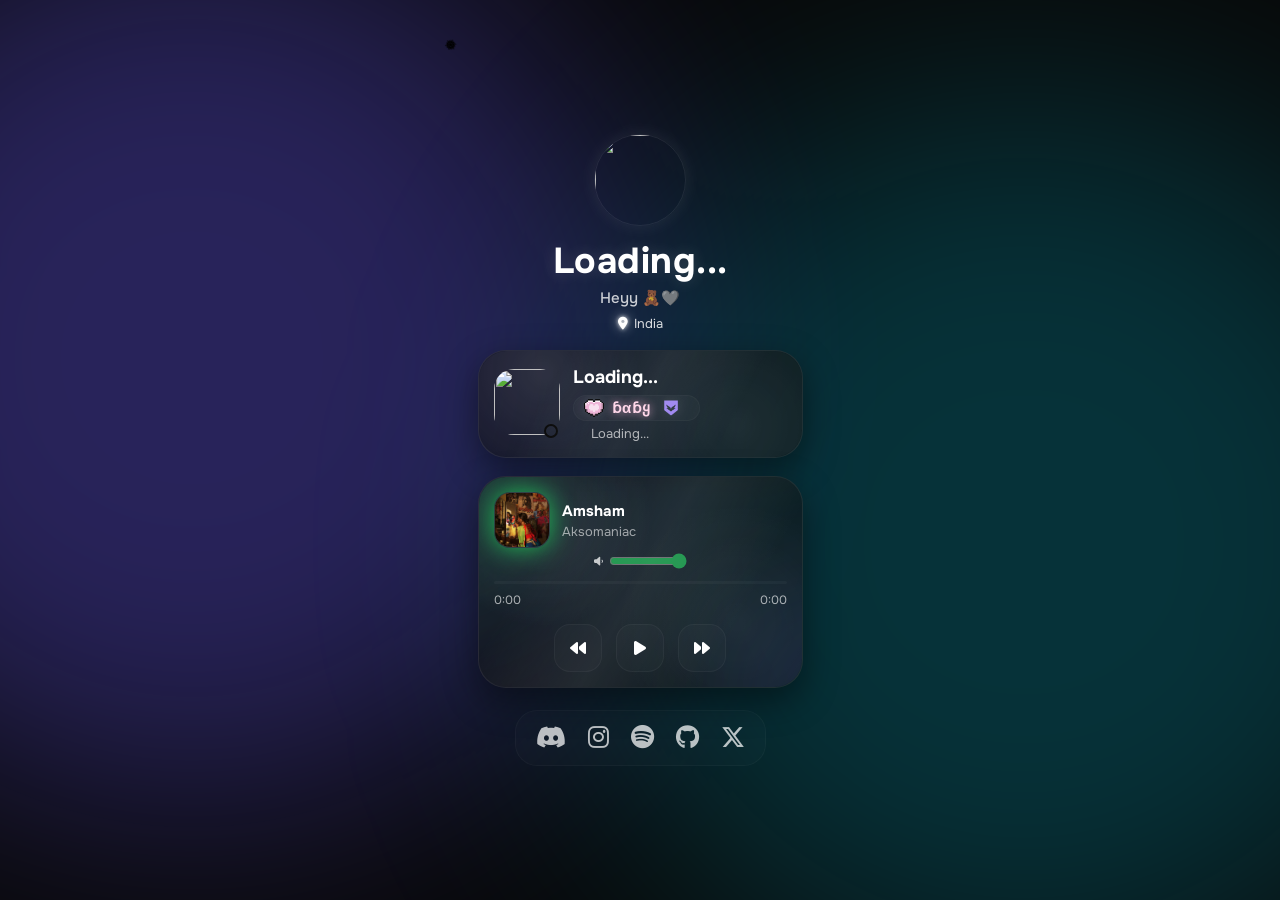
==== commit 0ec3d3e0: "Rename inde_FIXED_FINAL.html to index.html" ====
--- a/index.html
+++ b/index.html
@@ -1370,12 +1370,33 @@
         ? discord.spotify
         : null;
 
-if (window.spotifyData) {
-   console.log(window.spotifyData);
-   
-    enableSpotify();
+const nextSpotifyData =
+    discord.listening_to_spotify
+        ? discord.spotify
+        : null;
+
+const spotifyKey = nextSpotifyData
+    ? `${nextSpotifyData.song || ""}|${nextSpotifyData.artist || ""}|${nextSpotifyData.timestamps?.start || ""}`
+    : "";
+
+if (nextSpotifyData) {
+    window.spotifyData = nextSpotifyData;
+
+    // Only switch to Spotify when the actual Spotify track changes.
+    // Never reload/reset it on every Discord polling cycle.
+    if (!spotifyActive || window.lastSpotifyKey !== spotifyKey) {
+        window.lastSpotifyKey = spotifyKey;
+        enableSpotify();
+    }
 } else {
-    restoreLocalSong();
+    window.spotifyData = null;
+    window.lastSpotifyKey = "";
+
+    // Only leave Spotify mode if it was actually active.
+    // Do not touch the local player during normal Discord polling.
+    if (spotifyActive) {
+        restoreLocalSong();
+    }
 }
 
 } catch (err) {
@@ -1610,7 +1631,7 @@
     const data = window.spotifyData;
 
     if (!data) {
-        restoreLocalSong();
+        if (spotifyActive) restoreLocalSong();
         return;
     }
 
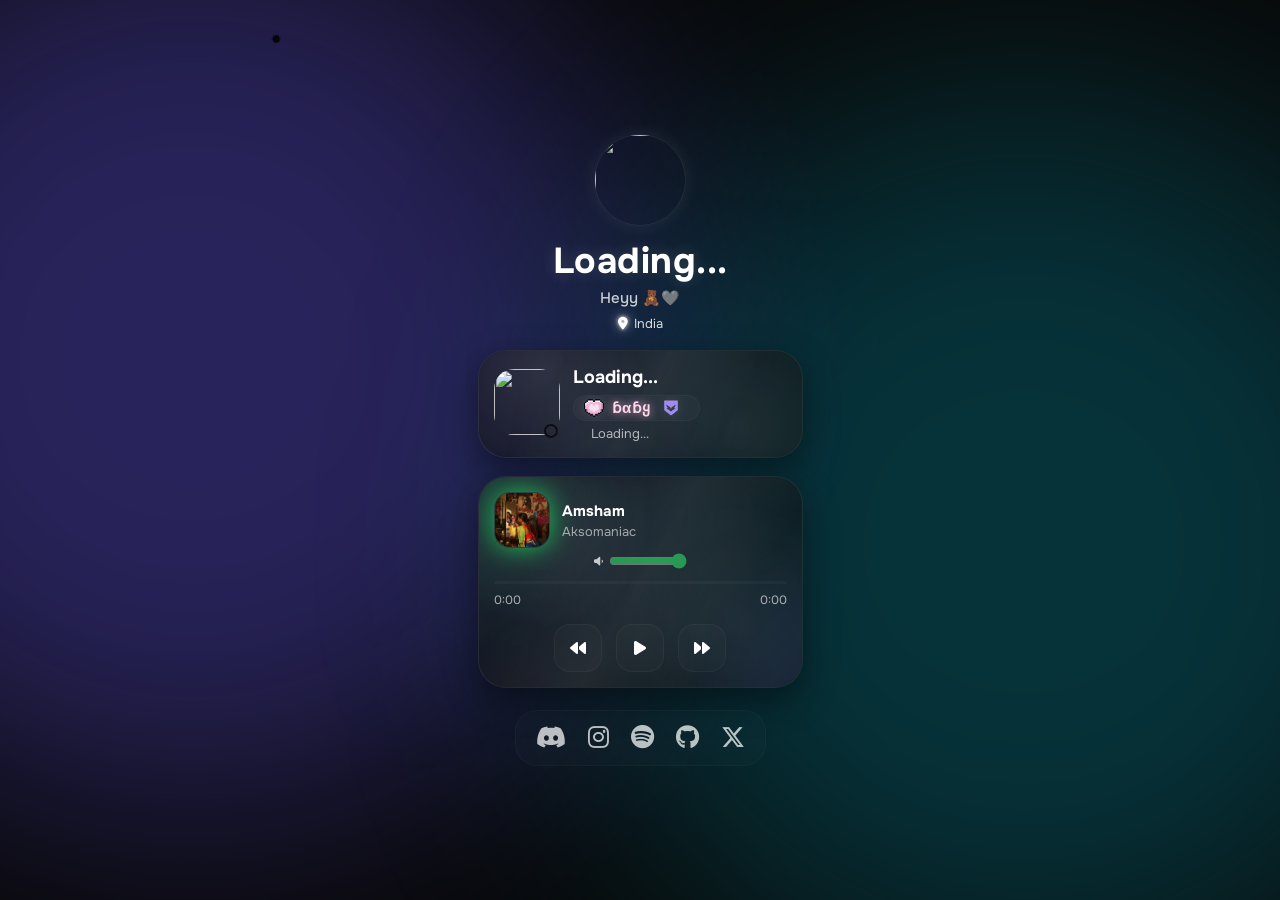
==== commit 7d764f43: "Update index.html" ====
--- a/index.html
+++ b/index.html
@@ -1444,7 +1444,7 @@
 {
     title:"Banjar",
     artist:"Krtin kay",
-    src:"Banjar.mp3",
+    src:"Banjar - Krtin Kay.mp3",
     cover:"Banjar.jpg"
 },
 
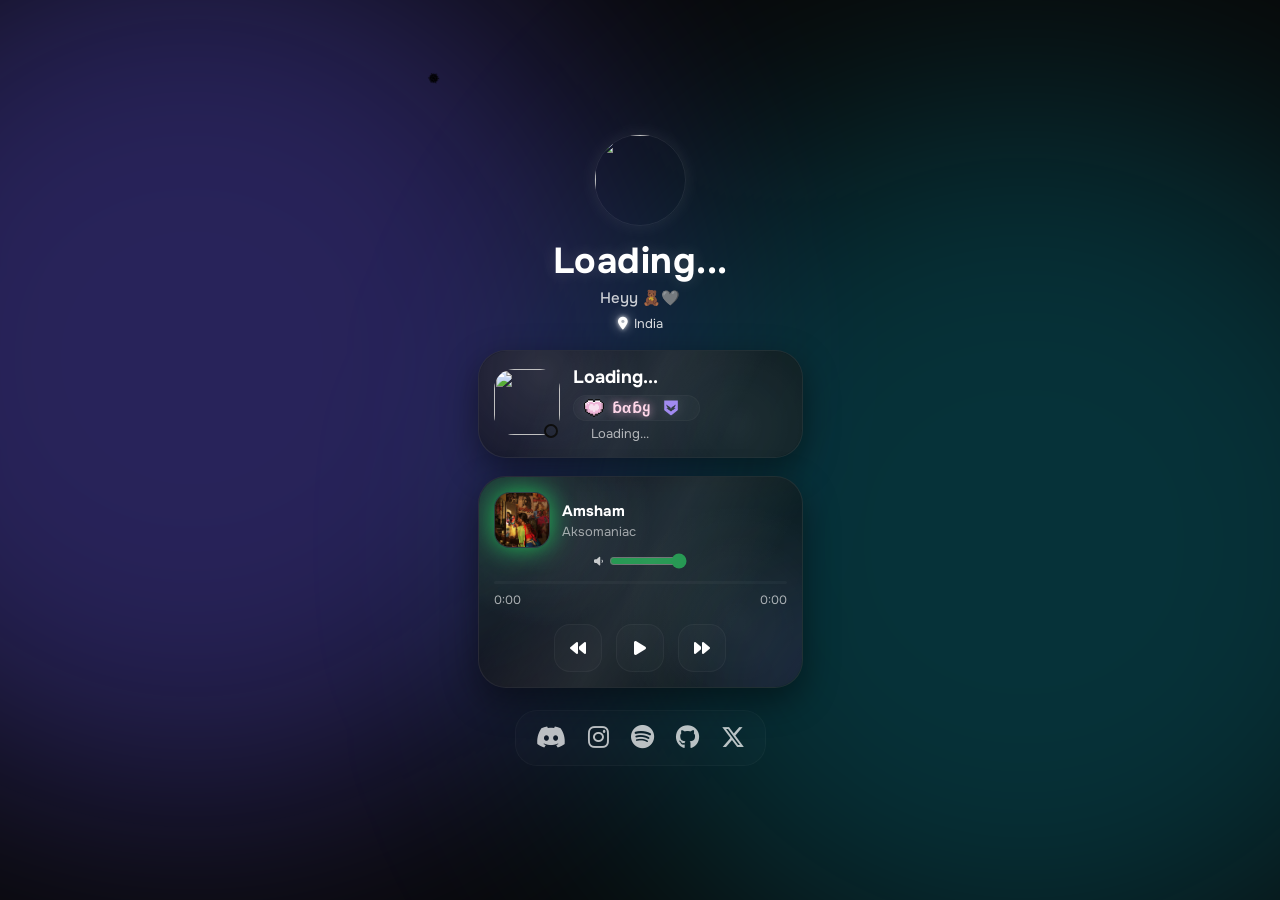
==== commit 22706f66: "Rename index_cover_color_extraction_fixed-1.html to index.html" ====
--- a/index.html
+++ b/index.html
@@ -895,6 +895,61 @@
     accent-color:var(--accent);
     cursor:pointer;
 }
+
+/* Dynamic cover-colour background for the music player */
+.music-player{
+    --cover-r:107;
+    --cover-g:92;
+    --cover-b:255;
+    --cover-url:url("cover1.jpg");
+    isolation:isolate;
+}
+.music-player::before{
+    content:"";
+    position:absolute;
+    inset:-45%;
+    z-index:0;
+    pointer-events:none;
+    background:
+        radial-gradient(circle at 18% 35%,
+            rgba(var(--cover-r),var(--cover-g),var(--cover-b),.55) 0%,
+            rgba(var(--cover-r),var(--cover-g),var(--cover-b),.25) 24%,
+            transparent 52%),
+        linear-gradient(135deg,
+            rgba(var(--cover-r),var(--cover-g),var(--cover-b),.30),
+            transparent 58%),
+        var(--cover-url);
+    background-size:cover;
+    background-position:center;
+    filter:blur(42px) saturate(1.35);
+    opacity:.72;
+    transform:scale(1.12);
+    transition:background .35s ease, opacity .35s ease;
+}
+.music-player::after{
+    z-index:1;
+}
+.music-player .player-aurora{
+    z-index:0;
+}
+.music-player .spotify-header,
+.music-player .song,
+.music-player .mini-volume,
+.music-player .progress-container,
+.music-player .spotify-time,
+.music-player .music-buttons{
+    position:relative;
+    z-index:3;
+}
+.music-player .song img{
+    position:relative;
+    z-index:4;
+    box-shadow:
+        0 0 22px rgba(var(--cover-r),var(--cover-g),var(--cover-b),.70),
+        0 0 45px rgba(var(--cover-r),var(--cover-g),var(--cover-b),.28);
+    transition:box-shadow .35s ease;
+}
+
 </style>
 
 </head>
@@ -1409,6 +1464,132 @@
 
 setInterval(loadDiscord, 5000);
 
+
+/* ===========================
+   DYNAMIC COVER COLOUR
+   =========================== */
+
+function setCoverColour(r, g, b, coverUrl) {
+    const player = document.querySelector(".music-player");
+    if (!player) return;
+
+    player.style.setProperty("--cover-r", r);
+    player.style.setProperty("--cover-g", g);
+    player.style.setProperty("--cover-b", b);
+
+    if (coverUrl) {
+        player.style.setProperty(
+            "--cover-url",
+            `url("${String(coverUrl).replace(/"/g, '\\"')}")`
+        );
+    }
+
+    // Progress bar / buttons / Spotify header use the extracted colour.
+    document.documentElement.style.setProperty(
+        "--accent",
+        `rgb(${r},${g},${b})`
+    );
+}
+
+function updateTheme(coverUrl) {
+    if (!coverUrl) return;
+
+    const img = new Image();
+
+    // Local cover images work normally. Remote Spotify art can be blocked
+    // from canvas sampling by CORS, so it falls back safely.
+    img.crossOrigin = "anonymous";
+
+    img.onload = function () {
+        try {
+            const canvas = document.createElement("canvas");
+            const size = 64;
+            canvas.width = size;
+            canvas.height = size;
+
+            const ctx = canvas.getContext("2d", {
+                willReadFrequently: true
+            });
+
+            ctx.drawImage(img, 0, 0, size, size);
+
+            const pixels = ctx.getImageData(
+                0, 0, size, size
+            ).data;
+
+            const buckets = new Map();
+
+            for (let i = 0; i < pixels.length; i += 4) {
+                const r = pixels[i];
+                const g = pixels[i + 1];
+                const b = pixels[i + 2];
+                const a = pixels[i + 3];
+
+                if (a < 180) continue;
+
+                const max = Math.max(r, g, b);
+                const min = Math.min(r, g, b);
+
+                // Ignore transparent, almost-black and almost-white pixels.
+                if (max < 20) continue;
+                if (max > 245 && min > 235) continue;
+
+                // Quantize colours so similar pixels become one colour bucket.
+                const qr = Math.round(r / 16) * 16;
+                const qg = Math.round(g / 16) * 16;
+                const qb = Math.round(b / 16) * 16;
+
+                const key = `${qr},${qg},${qb}`;
+                buckets.set(key, (buckets.get(key) || 0) + 1);
+            }
+
+            if (!buckets.size) {
+                setCoverColour(107, 92, 255, coverUrl);
+                return;
+            }
+
+            // Pick the most frequent real colour from the cover.
+            let dominantKey = "";
+            let dominantCount = 0;
+
+            for (const [key, count] of buckets) {
+                if (count > dominantCount) {
+                    dominantKey = key;
+                    dominantCount = count;
+                }
+            }
+
+            let [r, g, b] = dominantKey.split(",").map(Number);
+
+            // Make dark cover colours visible against the dark player.
+            const brightness = (r * 299 + g * 587 + b * 114) / 1000;
+
+            if (brightness < 55) {
+                const boost = 2.0;
+                r = Math.min(255, Math.round(r * boost));
+                g = Math.min(255, Math.round(g * boost));
+                b = Math.min(255, Math.round(b * boost));
+            } else if (brightness < 100) {
+                const boost = 1.45;
+                r = Math.min(255, Math.round(r * boost));
+                g = Math.min(255, Math.round(g * boost));
+                b = Math.min(255, Math.round(b * boost));
+            }
+
+            setCoverColour(r, g, b, coverUrl);
+
+        } catch (error) {
+            console.warn("Cover colour extraction failed:", error);
+        }
+    };
+
+    img.onerror = function () {
+        console.warn("Could not read cover:", coverUrl);
+    };
+
+    img.src = coverUrl;
+}
+
 /* SONGS */
 
 const songs = [
@@ -1518,9 +1699,8 @@
 
     if (spotifyHeader) spotifyHeader.style.display = "none";
 
-    if (typeof updateTheme === "function") {
-        try { updateTheme(song.cover); } catch (e) {}
-    }
+    // Extract the colour directly from the current cover image.
+    updateTheme(song.cover);
 
     audio.load();
 }
@@ -1646,8 +1826,11 @@
 
     if (data.album_art_url) {
         songCover.src = data.album_art_url;
+        updateTheme(data.album_art_url);
     } else if (data.album_art) {
-        songCover.src = `https://i.scdn.co/image/${data.album_art}`;
+        const spotifyCover = `https://i.scdn.co/image/${data.album_art}`;
+        songCover.src = spotifyCover;
+        updateTheme(spotifyCover);
     }
 
     const startTime = data.timestamps?.start;
